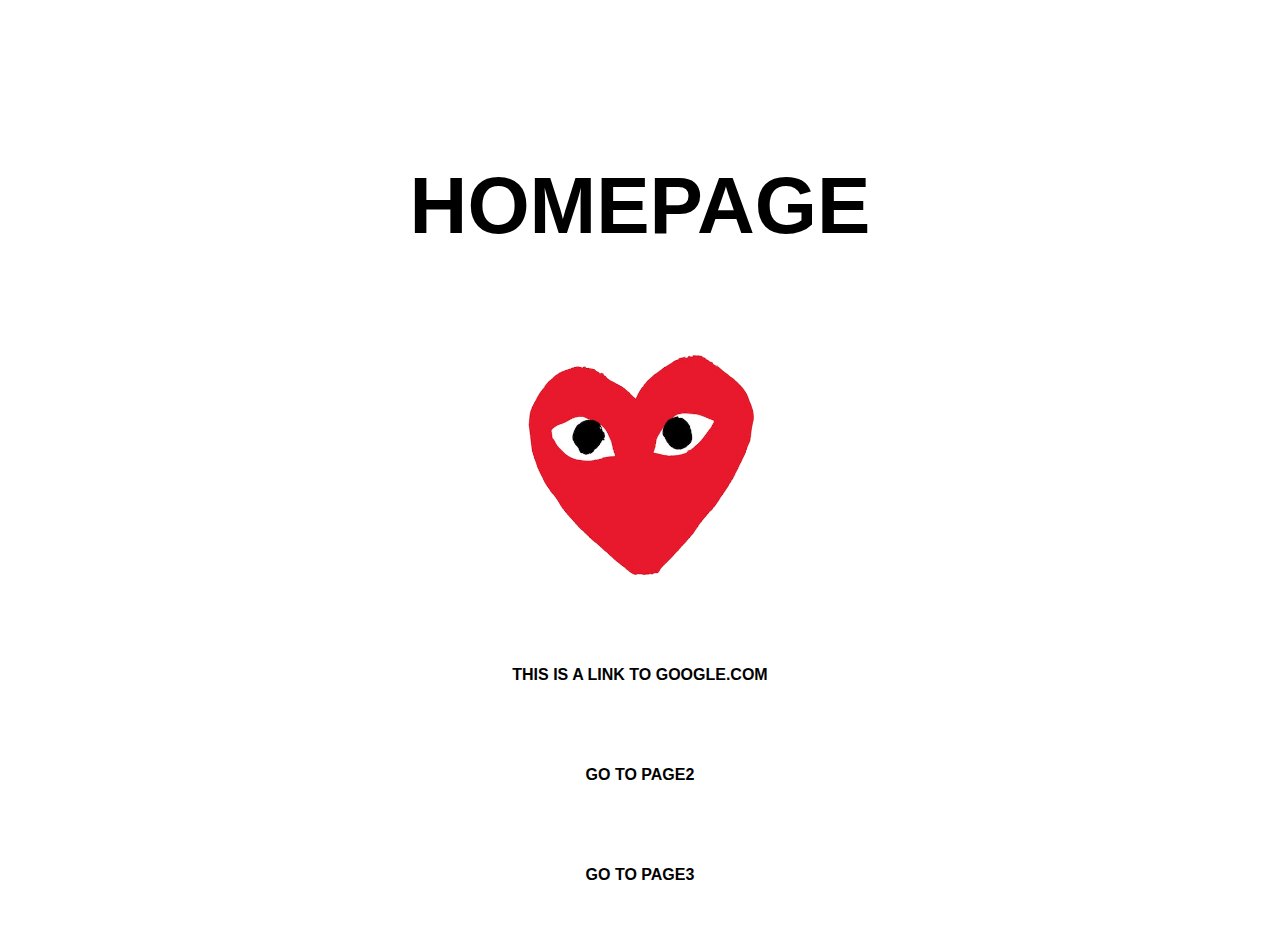
==== index.html @ d9bcd024 "Added CDG heart" ====
<html>
	<head>
		<title>Sup Mah Namericans</title>
		<link rel="stylesheet" href="styles/style.css">
	</head>
	
	
	<body>
		<h1 id="top">HOMEPAGE</h1>
		<img src = "img/cdg.png" style="width: 20em">
		
		<div class = "links">
			<a href="https://www.google.com/">This is a link to Google.com</a>
			<br>
			<a href="page2.html" class = "links">Go to Page2</a>
			<br>
			<a href="page3.html" class = "links">Go to Page3</a>
		</div>
	</body>
</html>
---- styles/style.css ----
body {
    font-family: Helvetica;
    text-transform: uppercase;
    text-align: center;
    font-weight: bold;
    font-size: 1em;
}

#top{
    font-size:5em;
    margin-top:2em;
}

.links {
    line-height: 100px;
}

a {
    font-weight: bold;
}

a:link{
    color:black;
    text-decoration: none;
}

a:visited{
    color:black;
    text-decoration: none;
}

a:hover{
    font-size: 1.25em;
}
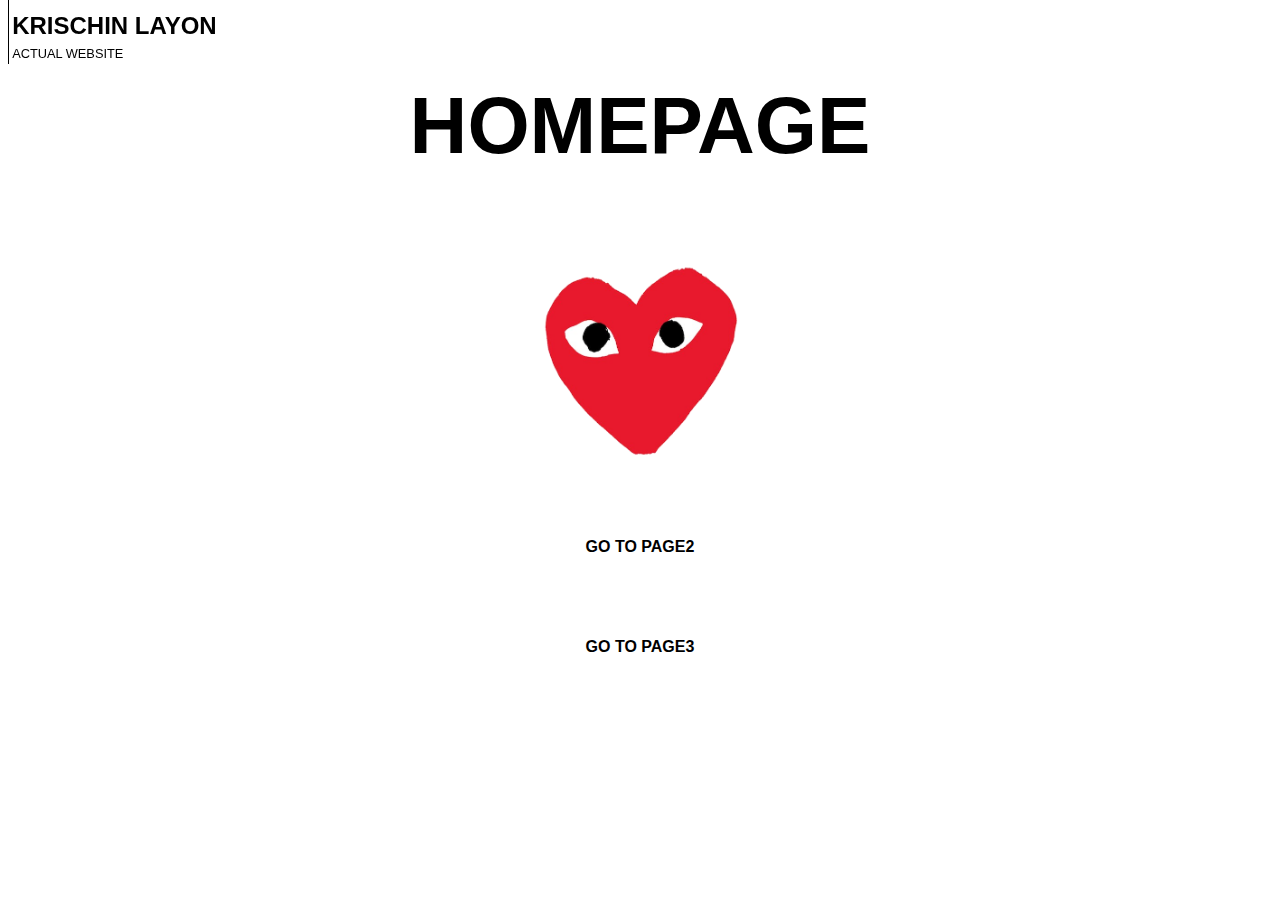
==== commit 95d8eb1d: "Moved Google Link to Nav Bar" ====
--- a/index.html
+++ b/index.html
@@ -6,15 +6,20 @@
 	
 	
 	<body>
+		<div id = "nav">
+			<p style = "font-size: 1.5em">Krischin Layon</p>
+			<a href="https://www.google.com/" class = "nav">Actual Website</a>
+		</div>
+		
+		
 		<h1 id="top">HOMEPAGE</h1>
-		<img src = "img/cdg.png" style="width: 20em">
+		<img src = "img/cdg.png" style="width: 17em; line-height: 20px">
 		
-		<div class = "links">
-			<a href="https://www.google.com/">This is a link to Google.com</a>
+		
+		<div id = "links">
+			<a href="page2.html">Go to Page2</a>
 			<br>
-			<a href="page2.html" class = "links">Go to Page2</a>
-			<br>
-			<a href="page3.html" class = "links">Go to Page3</a>
+			<a href="page3.html">Go to Page3</a>
 		</div>
 	</body>
 </html>--- a/styles/style.css
+++ b/styles/style.css
@@ -8,15 +8,38 @@
 
 #top{
     font-size:5em;
-    margin-top:2em;
+    margin-top:1em;
 }
 
-.links {
+#links { /*ID for the actual webpage links (NOT NAV)*/
     line-height: 100px;
+}
+
+#nav{ /*ID for the navigation window*/
+    position: fixed;
+    top: 0px;
+    line-height: 4px;
+    text-align: left;
+    padding-bottom: 0.5em;
+    padding-left:0.2em;
+    
+    border-left-style: solid;
+    border-color: black;
+    border-width: 1px;
 }
 
 a {
     font-weight: bold;
+}
+
+.nav{ /*class for all navigation links*/
+  font-weight: normal;  
+  font-size: 0.8em;
+}
+
+.nav:hover{
+    font-weight:bold;
+    font-size: 0.8em;
 }
 
 a:link{
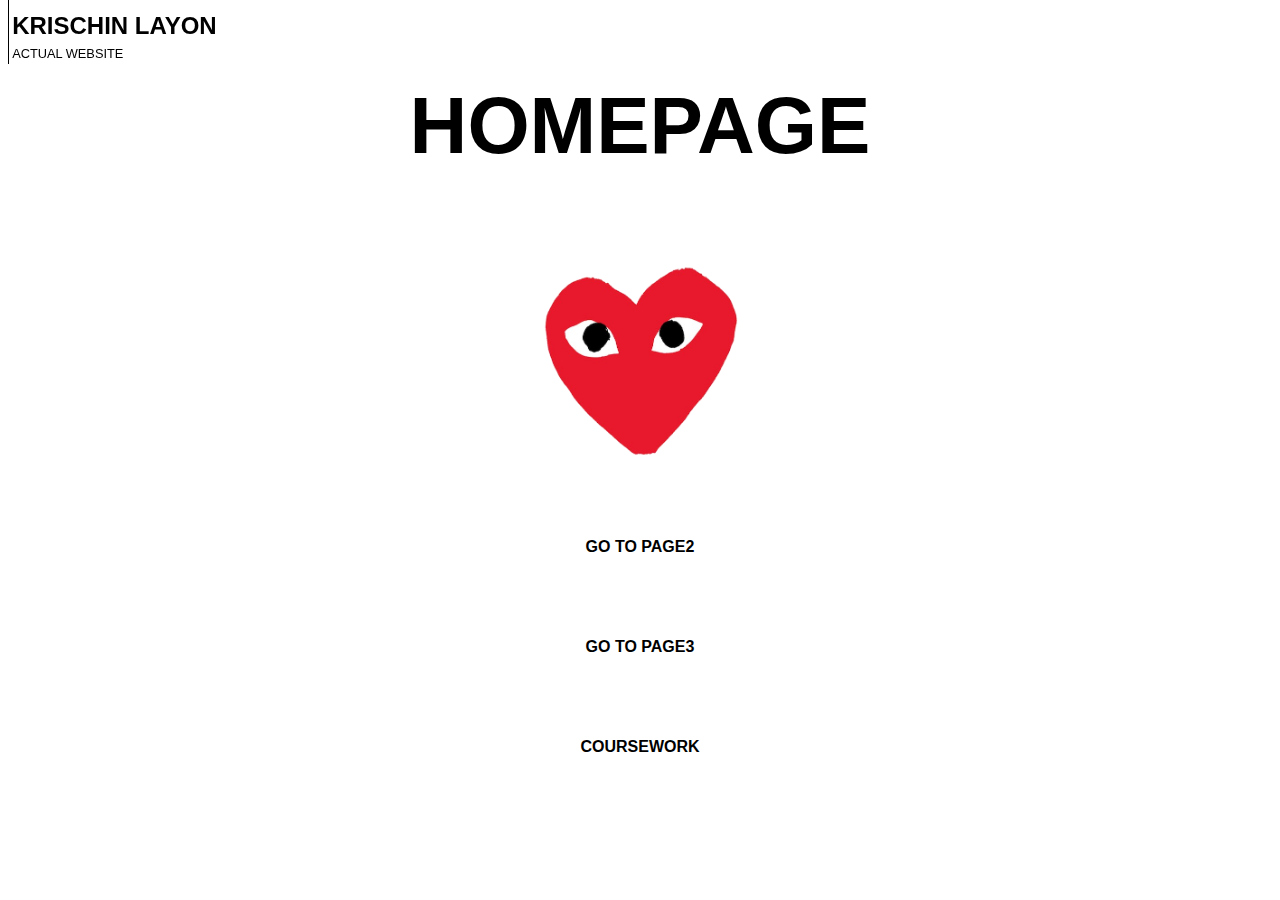
==== commit 05daada3: "Added Coursework Link" ====
--- a/index.html
+++ b/index.html
@@ -8,7 +8,7 @@
 	<body>
 		<div id = "nav">
 			<p style = "font-size: 1.5em">Krischin Layon</p>
-			<a href="https://www.google.com/" class = "nav">Actual Website</a>
+			<a href="https://www.christianlayone.com/" class = "nav">Actual Website</a>
 		</div>
 		
 		
@@ -20,6 +20,8 @@
 			<a href="page2.html">Go to Page2</a>
 			<br>
 			<a href="page3.html">Go to Page3</a>
+			<br>
+			<a href="coursework.html">Coursework</a>
 		</div>
 	</body>
 </html>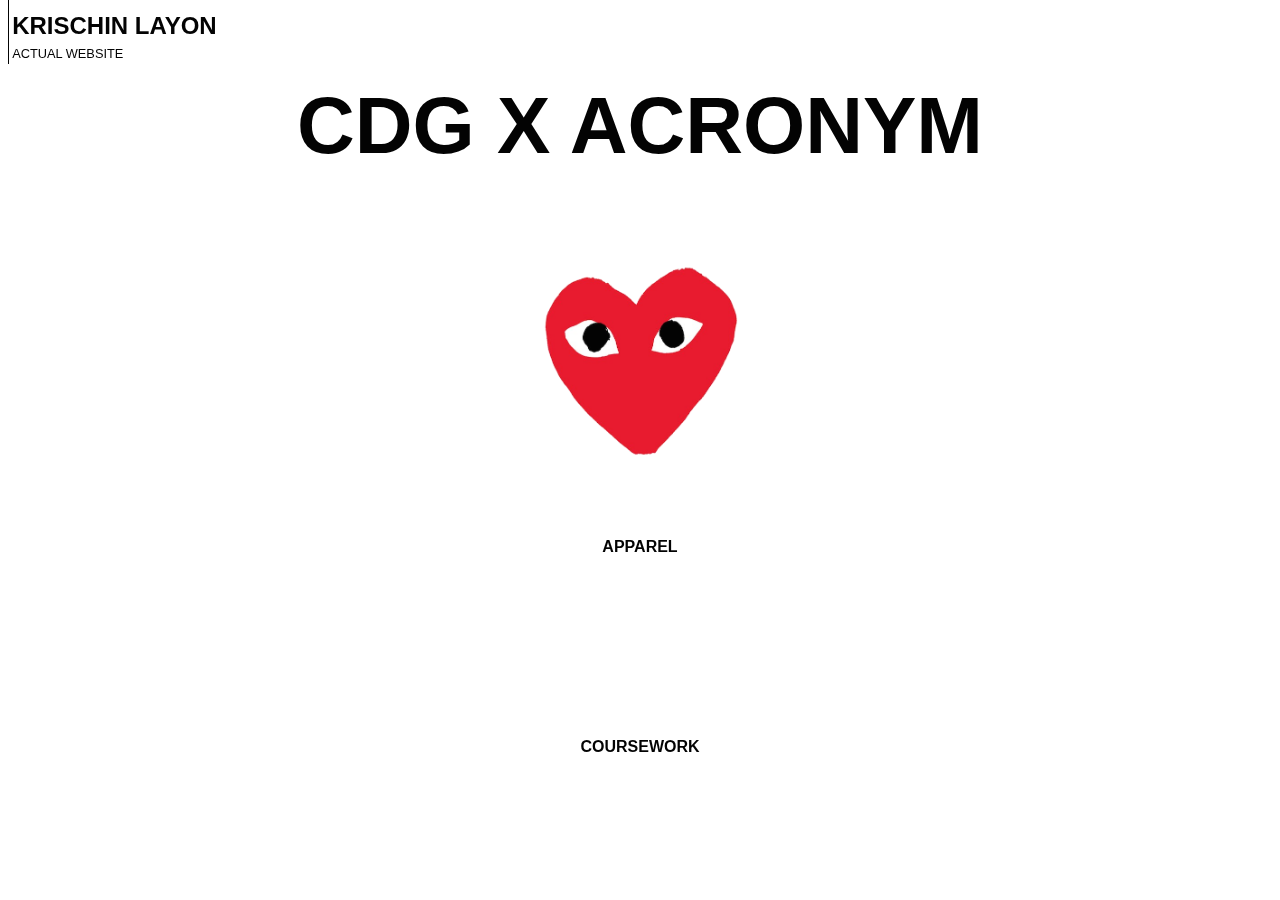
==== commit 1ca1f8c7: "Added some cool buttons to the apparel page" ====
--- a/index.html
+++ b/index.html
@@ -5,21 +5,29 @@
 	</head>
 	
 	
-	<body>
+	<body id = "body">
+		<script>
+			var i;
+			var body = document.getElementById("body");
+			for (i=0; i<1; i+=.01) {
+				body.style.opacity = String(i)
+			}
+		</script>
+		
 		<div id = "nav">
 			<p style = "font-size: 1.5em">Krischin Layon</p>
 			<a href="https://www.christianlayone.com/" class = "nav">Actual Website</a>
 		</div>
 		
 		
-		<h1 id="top">HOMEPAGE</h1>
+		<h1 id="top">CDG X ACRONYM</h1>
 		<img src = "img/cdg.png" style="width: 17em; line-height: 20px">
 		
 		
 		<div id = "links">
-			<a href="page2.html">Go to Page2</a>
+			<a href="page2.html">APPAREL</a>
 			<br>
-			<a href="page3.html">Go to Page3</a>
+			<a href="page3.html"></a>
 			<br>
 			<a href="coursework.html">Coursework</a>
 		</div>
--- a/styles/style.css
+++ b/styles/style.css
@@ -28,6 +28,34 @@
     border-width: 1px;
 }
 
+#apparelPic{
+    width: 20%;
+}
+
+#buyMenu{
+    text-align:center;
+    width: 20%;
+    display: inline-block;
+    line-height:1px;
+}
+
+.buyButton{
+    background-color:white;
+    
+    border: none;
+    font-size: 1em;
+    font-weight: bold;
+    text-align:center;
+}
+
+.buyButton:hover{
+    transform:translateY(1px);
+}
+
+.prevText{
+    font-size:0.75em;
+}
+
 a {
     font-weight: bold;
 }
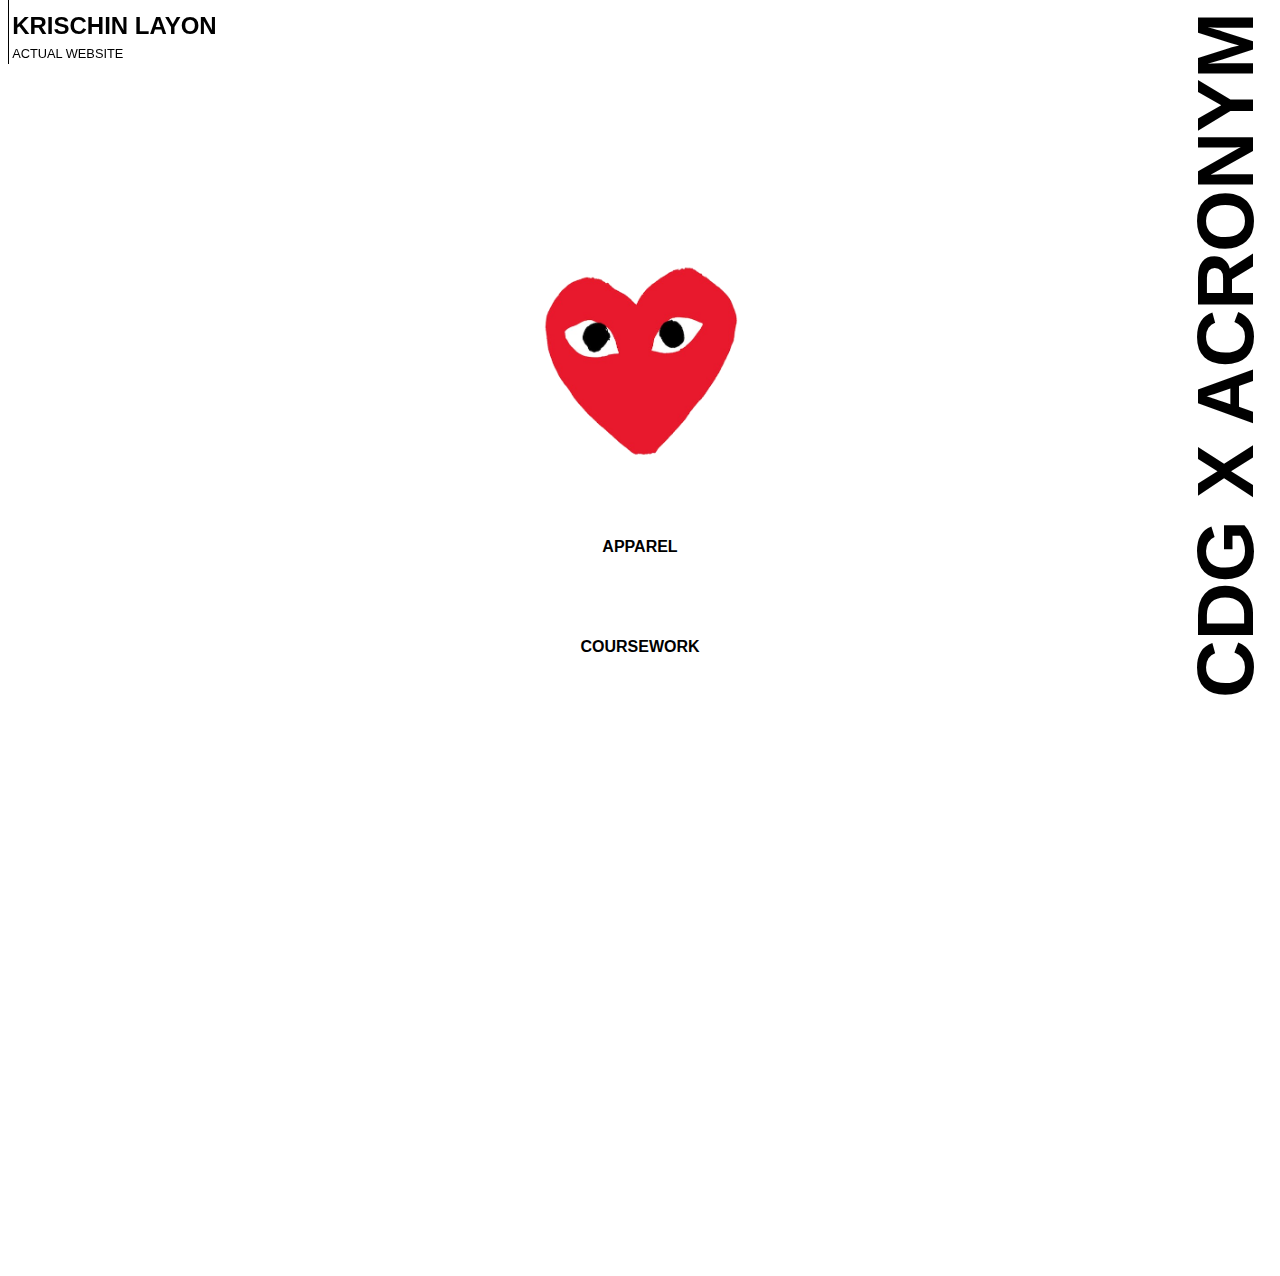
==== commit ae0a1cc2: "Added Transitions and other things" ====
--- a/index.html
+++ b/index.html
@@ -1,35 +1,35 @@
 <html>
 	<head>
-		<title>Sup Mah Namericans</title>
+		<title>CDG X ACRONYM</title>
 		<link rel="stylesheet" href="styles/style.css">
+		<link rel="shortcut icon" href="favicon.ico">
 	</head>
 	
 	
 	<body id = "body">
-		<script>
-			var i;
-			var body = document.getElementById("body");
-			for (i=0; i<1; i+=.01) {
-				body.style.opacity = String(i)
-			}
-		</script>
-		
 		<div id = "nav">
 			<p style = "font-size: 1.5em">Krischin Layon</p>
 			<a href="https://www.christianlayone.com/" class = "nav">Actual Website</a>
 		</div>
 		
 		
-		<h1 id="top">CDG X ACRONYM</h1>
+		<h1 class="top" id = "homeTitle">CDG X ACRONYM</h1>
 		<img src = "img/cdg.png" style="width: 17em; line-height: 20px">
-		
 		
 		<div id = "links">
 			<a href="page2.html">APPAREL</a>
 			<br>
-			<a href="page3.html"></a>
-			<br>
 			<a href="coursework.html">Coursework</a>
 		</div>
+		
+		<script>
+			//loop through all a tags add add this function
+    		var aTags = document.getElementsByTagName("a");
+    		for (var i=0; i<aTags.length; i++){
+    			aTags[i].onclick = function(){
+    				document.getElementById("body").style.animation = "fadeout 0.2s";
+    			}
+    		}
+		</script>
 	</body>
 </html>--- a/styles/style.css
+++ b/styles/style.css
@@ -4,11 +4,35 @@
     text-align: center;
     font-weight: bold;
     font-size: 1em;
+    
+    /*css3 fade animations. the first lines are for compatibility with other browsers */
+    -webkit-animation: fadein 2s; /* Safari, Chrome and Opera > 12.1 */
+       -moz-animation: fadein 2s; /* Firefox < 16 */
+            animation: fadein 2s;
 }
 
-#top{
+
+/*these are the same thing, just for different browsers*/
+@keyframes fadein {from {opacity: 0;}to {opacity:1;}}
+@keyframes fadeout{from {opacity:1;} to {opacity:0;}}
+/* Firefox < 16 */
+@-moz-keyframes fadein {from {opacity: 0;} to {opacity:1;}}
+@-moz-keyframes fadeout{from {opacity: 1;} to {opacity:0;}}
+/* Safari, Chrome and Opera > 12.1 */
+@-webkit-keyframes fadein {from {opacity: 0;} to {opacity:1;} }
+@-webkit-keyframes fadeout{from {opacity: 1;} to {opacity:0;} }
+
+
+/*heres the rest of my styling*/
+.top{
     font-size:5em;
     margin-top:1em;
+}
+
+#homeTitle{
+    text-align:right;
+    transform: rotate(270deg) translateX(2em);
+    transform-origin: 100% 100%;
 }
 
 #links { /*ID for the actual webpage links (NOT NAV)*/
@@ -29,19 +53,29 @@
 }
 
 #apparelPic{
-    width: 20%;
+    width: 70%;
 }
 
-#buyMenu{
+#buyBox{
     text-align:center;
-    width: 20%;
     display: inline-block;
     line-height:1px;
 }
 
+#checkoutButton{
+    display:none;
+}
+
+
+.showcase{
+    display:inline-block;
+    width: 33%;
+}
+
+
+
 .buyButton{
     background-color:white;
-    
     border: none;
     font-size: 1em;
     font-weight: bold;
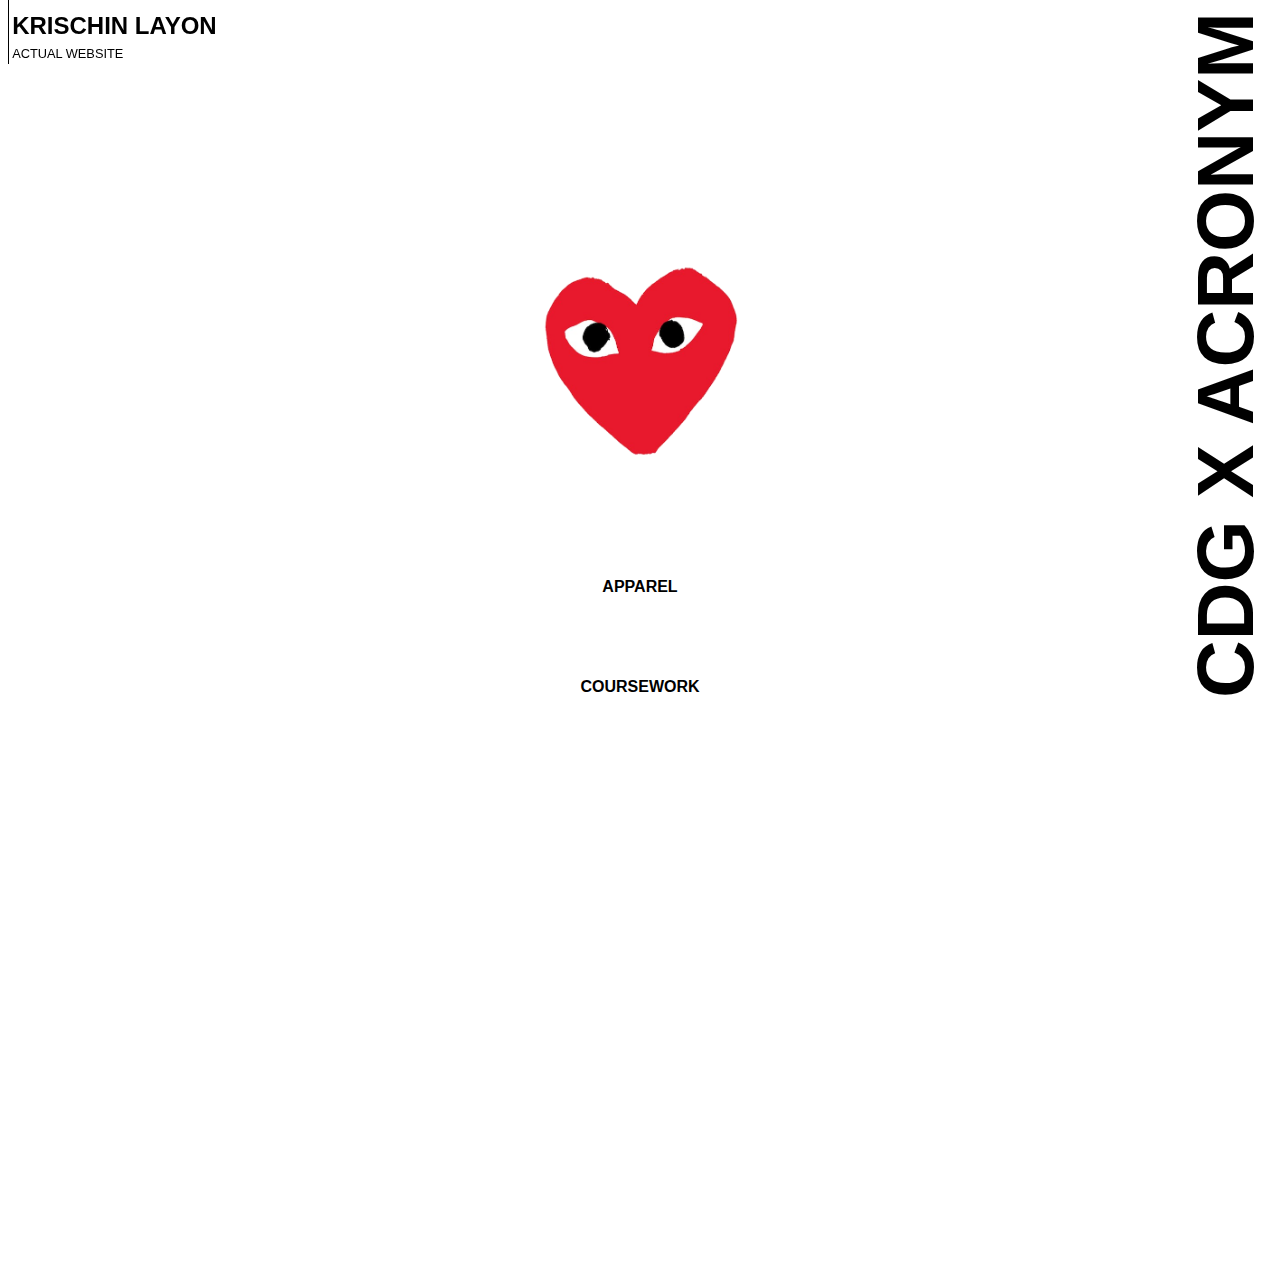
==== commit 7ba27290: "Adjusted the site to match the rubric more" ====
--- a/index.html
+++ b/index.html
@@ -3,21 +3,29 @@
 		<title>CDG X ACRONYM</title>
 		<link rel="stylesheet" href="styles/style.css">
 		<link rel="shortcut icon" href="favicon.ico">
+		<meta name="description" content="OFFICIAL SITE FOR CDG X ACRONYM">
+		<meta name="keywords" content="Comme Des Garcons, CDG, Acronym, CDG X Acronym, Comme Des Garcons X Acronym">
 	</head>
 	
 	
 	<body id = "body">
+		<!--Floating Links-->
 		<div id = "nav">
 			<p style = "font-size: 1.5em">Krischin Layon</p>
 			<a href="https://www.christianlayone.com/" class = "nav">Actual Website</a>
 		</div>
 		
+		<!--Title-->
+		<h1 class="top" id = "homeTitle">CDG X ACRONYM</h1>
+		<a href="http://www.comme-des-garcons.com/">
+			<img src = "img/cdg.png" style="width: 17em; line-height: 20px">
+		</a>
 		
-		<h1 class="top" id = "homeTitle">CDG X ACRONYM</h1>
-		<img src = "img/cdg.png" style="width: 17em; line-height: 20px">
+		<div style ="padding: 20px"></div>
 		
+		<!-- Site Navigation -->
 		<div id = "links">
-			<a href="page2.html">APPAREL</a>
+			<a href="apparel.html">APPAREL</a>
 			<br>
 			<a href="coursework.html">Coursework</a>
 		</div>
--- a/styles/style.css
+++ b/styles/style.css
@@ -6,8 +6,8 @@
     font-size: 1em;
     
     /*css3 fade animations. the first lines are for compatibility with other browsers */
-    -webkit-animation: fadein 2s; /* Safari, Chrome and Opera > 12.1 */
-       -moz-animation: fadein 2s; /* Firefox < 16 */
+    -webkit-animation: fadein 2s; /* Safari, Chrome and Opera */
+       -moz-animation: fadein 2s; /* Firefox */
             animation: fadein 2s;
 }
 
@@ -15,10 +15,10 @@
 /*these are the same thing, just for different browsers*/
 @keyframes fadein {from {opacity: 0;}to {opacity:1;}}
 @keyframes fadeout{from {opacity:1;} to {opacity:0;}}
-/* Firefox < 16 */
+/* Firefox */
 @-moz-keyframes fadein {from {opacity: 0;} to {opacity:1;}}
 @-moz-keyframes fadeout{from {opacity: 1;} to {opacity:0;}}
-/* Safari, Chrome and Opera > 12.1 */
+/* Safari, Chrome and Opera */
 @-webkit-keyframes fadein {from {opacity: 0;} to {opacity:1;} }
 @-webkit-keyframes fadeout{from {opacity: 1;} to {opacity:0;} }
 
